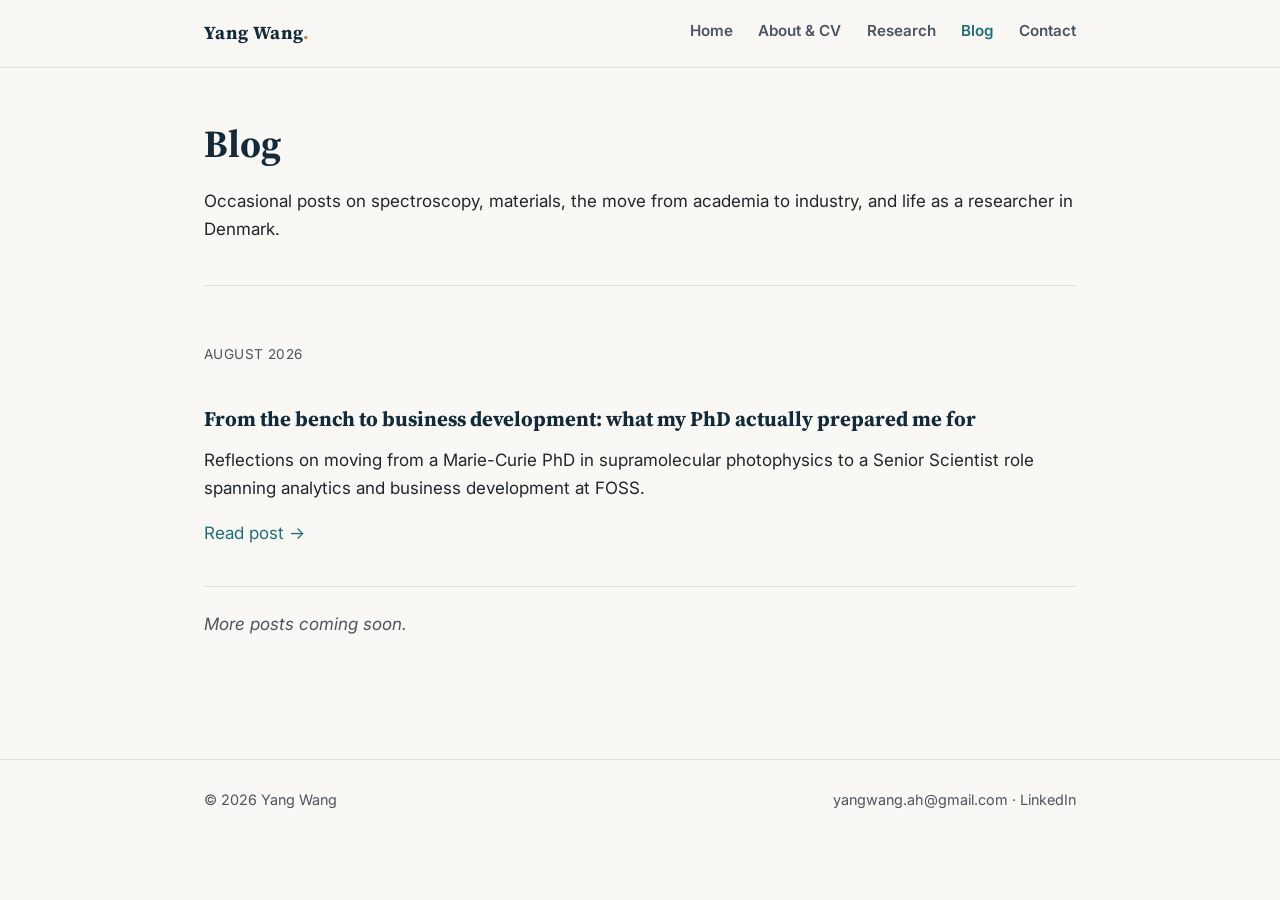
==== blog/index.html @ e65de734 "Add files via upload" ====
<!DOCTYPE html>
<html lang="en">
<head>
<meta charset="UTF-8">
<meta name="viewport" content="width=device-width, initial-scale=1.0">
<title>Blog — Yang Wang</title>
<link rel="preconnect" href="https://fonts.googleapis.com">
<link href="https://fonts.googleapis.com/css2?family=Inter:wght@400;500;600;700&family=Source+Serif+4:opsz,wght@8..60,600;8..60,700&display=swap" rel="stylesheet">
<link rel="stylesheet" href="../assets/style.css">
</head>
<body>

<header class="site-header">
  <div class="nav-inner">
    <a class="brand" href="../index.html">Yang Wang<span>.</span></a>
    <nav class="primary-nav">
      <ul>
        <li><a href="../index.html">Home</a></li>
        <li><a href="../about.html">About &amp; CV</a></li>
        <li><a href="../research.html">Research</a></li>
        <li><a href="index.html" class="active">Blog</a></li>
        <li><a href="../index.html#contact">Contact</a></li>
      </ul>
    </nav>
  </div>
</header>

<main>
  <div class="container">
    <section>
      <h1>Blog</h1>
      <p>Occasional posts on spectroscopy, materials, the move from academia to industry, and life as a researcher in Denmark.</p>
    </section>

    <hr class="rule">

    <section>

      
<div class="post-preview">
        <div class="post-date">August 2026</div>
        <h2 class="post-title"><a href="from-academia-to-industry.html">From the bench to business development: what my PhD actually prepared me for</a></h2>
        <p>Reflections on moving from a Marie-Curie PhD in supramolecular photophysics to a Senior Scientist role spanning analytics and business development at FOSS.</p>
        <p><a href="from-academia-to-industry.html">Read post →</a></p>
      </div>

      <div class="post-preview">
        <p style="color:var(--ink-soft);font-style:italic;">More posts coming soon.</p>
      </div>
    </section>
  </div>
</main>

<footer class="site-footer">
  <div class="container">
    <span>© <span id="year"></span> Yang Wang</span>
    <span><a href="mailto:yangwang.ah@gmail.com">yangwang.ah@gmail.com</a> · <a href="https://www.linkedin.com/in/yangwang-yw" target="_blank" rel="noopener">LinkedIn</a></span>
  </div>
</footer>

<script>document.getElementById('year').textContent = new Date().getFullYear();</script>
</body>
</html>
---- assets/style.css ----
/* ---------- Base / tokens ---------- */
:root{
  --navy:#132a3a;
  --navy-light:#1d3f57;
  --teal:#1f6f78;
  --amber:#c9822f;
  --paper:#faf8f4;
  --paper-dim:#f1eee6;
  --ink:#20262b;
  --ink-soft:#4b5560;
  --line:#e1ddd2;
  --maxw:920px;
  --radius:10px;
  --serif: "Source Serif 4", Georgia, "Times New Roman", serif;
  --sans: "Inter", -apple-system, BlinkMacSystemFont, "Segoe UI", Roboto, Helvetica, Arial, sans-serif;
}

*{box-sizing:border-box;}
html{scroll-behavior:smooth;}
body{
  margin:0;
  background:var(--paper);
  color:var(--ink);
  font-family:var(--sans);
  line-height:1.65;
  font-size:17px;
}
img{max-width:100%;display:block;}
a{color:var(--teal);text-decoration:none;}
a:hover{text-decoration:underline;}
h1,h2,h3,h4{font-family:var(--serif);line-height:1.25;color:var(--navy);margin:0 0 .5em;}
h1{font-size:2.4rem;}
h2{font-size:1.6rem;margin-top:2.2rem;}
h3{font-size:1.15rem;margin-top:1.6rem;}
p{margin:0 0 1em;}
ul{margin:0 0 1em;padding-left:1.2em;}
li{margin-bottom:.4em;}
.container{max-width:var(--maxw);margin:0 auto;padding:0 24px;}
.tag{display:inline-block;background:var(--paper-dim);border:1px solid var(--line);color:var(--ink-soft);
  font-size:.78rem;padding:.25em .7em;border-radius:999px;margin:0 .35em .5em 0;}
hr.rule{border:none;border-top:1px solid var(--line);margin:2.2rem 0;}

/* ---------- Header / nav ---------- */
header.site-header{
  border-bottom:1px solid var(--line);
  background:var(--paper);
  position:sticky;top:0;z-index:20;
}
.nav-inner{
  max-width:var(--maxw);margin:0 auto;padding:16px 24px;
  display:flex;align-items:center;justify-content:space-between;
}
.brand{font-family:var(--serif);font-weight:700;font-size:1.15rem;color:var(--navy);letter-spacing:.02em;}
.brand span{color:var(--amber);}
nav.primary-nav ul{
  display:flex;gap:1.6rem;list-style:none;padding:0;margin:0;
}
nav.primary-nav a{
  color:var(--ink-soft);font-weight:600;font-size:.95rem;
}
nav.primary-nav a.active,nav.primary-nav a:hover{color:var(--teal);text-decoration:none;}
.nav-toggle{display:none;}

@media (max-width:640px){
  nav.primary-nav ul{gap:1rem;flex-wrap:wrap;justify-content:flex-end;}
}

/* ---------- Hero ---------- */
.hero{
  background:linear-gradient(135deg,var(--navy) 0%,var(--navy-light) 60%,var(--teal) 100%);
  color:#f3f1ea;
  padding:64px 0 56px;
}
.hero .container{display:flex;gap:40px;align-items:center;flex-wrap:wrap;}
.hero-text{flex:1 1 340px;}
.hero h1{color:#fff;margin-bottom:.3em;}
.hero .role{font-size:1.05rem;color:#d7e6df;font-weight:600;margin-bottom:1em;}
.hero p.lede{color:#dfe6e2;max-width:520px;}
.hero-photo{
  flex:0 0 160px;width:160px;height:160px;border-radius:50%;
  background:var(--paper-dim);border:4px solid rgba(255,255,255,.25);
  display:flex;align-items:center;justify-content:center;
  color:var(--navy);font-family:var(--serif);font-size:2.6rem;font-weight:700;
  overflow:hidden;
}
.cta-row{margin-top:1.6rem;display:flex;gap:.8rem;flex-wrap:wrap;}
.btn{
  display:inline-block;padding:.6em 1.3em;border-radius:8px;font-weight:600;font-size:.92rem;
  border:1px solid transparent;
}
.btn-primary{background:var(--amber);color:#241505;}
.btn-primary:hover{background:#d9924a;text-decoration:none;}
.btn-outline{border-color:rgba(255,255,255,.5);color:#fff;}
.btn-outline:hover{background:rgba(255,255,255,.12);text-decoration:none;}

/* ---------- Sections ---------- */
main{padding:52px 0 40px;}
section{margin-bottom:2.6rem;}
.card{
  background:#fff;border:1px solid var(--line);border-radius:var(--radius);
  padding:1.4rem 1.6rem;margin-bottom:1.2rem;
}
.grid-3{display:grid;grid-template-columns:repeat(3,1fr);gap:1rem;}
.grid-2{display:grid;grid-template-columns:1fr 1fr;gap:1rem;}
@media (max-width:700px){.grid-3,.grid-2{grid-template-columns:1fr;}}

/* Timeline entries for CV / experience */
.entry{margin-bottom:1.4rem;padding-bottom:1.2rem;border-bottom:1px solid var(--line);}
.entry:last-child{border-bottom:none;}
.entry-head{display:flex;justify-content:space-between;gap:1rem;flex-wrap:wrap;align-items:baseline;}
.entry-title{font-weight:700;color:var(--navy);}
.entry-org{color:var(--ink-soft);font-style:italic;}
.entry-date{color:var(--teal);font-size:.85rem;font-weight:600;white-space:nowrap;}

/* Publications */
.pub-list{list-style:none;padding:0;}
.pub-list li{
  padding:.9rem 0;border-bottom:1px solid var(--line);
}
.pub-list li:last-child{border-bottom:none;}
.pub-num{color:var(--amber);font-weight:700;margin-right:.4em;}
.pub-venue{color:var(--ink-soft);font-size:.92rem;}

/* Skills bars */
.skill-row{display:flex;align-items:center;gap:.7rem;margin-bottom:.55rem;}
.skill-name{flex:0 0 140px;font-size:.92rem;color:var(--ink-soft);}
.skill-dots{display:flex;gap:4px;}
.dot{width:10px;height:10px;border-radius:50%;background:var(--line);}
.dot.filled{background:var(--teal);}

/* Blog */
.post-preview{padding:1.4rem 0;border-bottom:1px solid var(--line);}
.post-preview:last-child{border-bottom:none;}
.post-date{color:var(--ink-soft);font-size:.85rem;letter-spacing:.03em;text-transform:uppercase;}
.post-title a{color:var(--navy);font-family:var(--serif);font-size:1.3rem;}
article.post{max-width:700px;}
article.post .post-date{margin-bottom:.3rem;}
article.post h1{margin-bottom:.2em;}

/* Footer */
footer.site-footer{
  border-top:1px solid var(--line);padding:28px 0;color:var(--ink-soft);font-size:.9rem;
}
footer.site-footer .container{display:flex;justify-content:space-between;flex-wrap:wrap;gap:.6rem;}
footer.site-footer a{color:var(--ink-soft);}
footer.site-footer a:hover{color:var(--teal);}
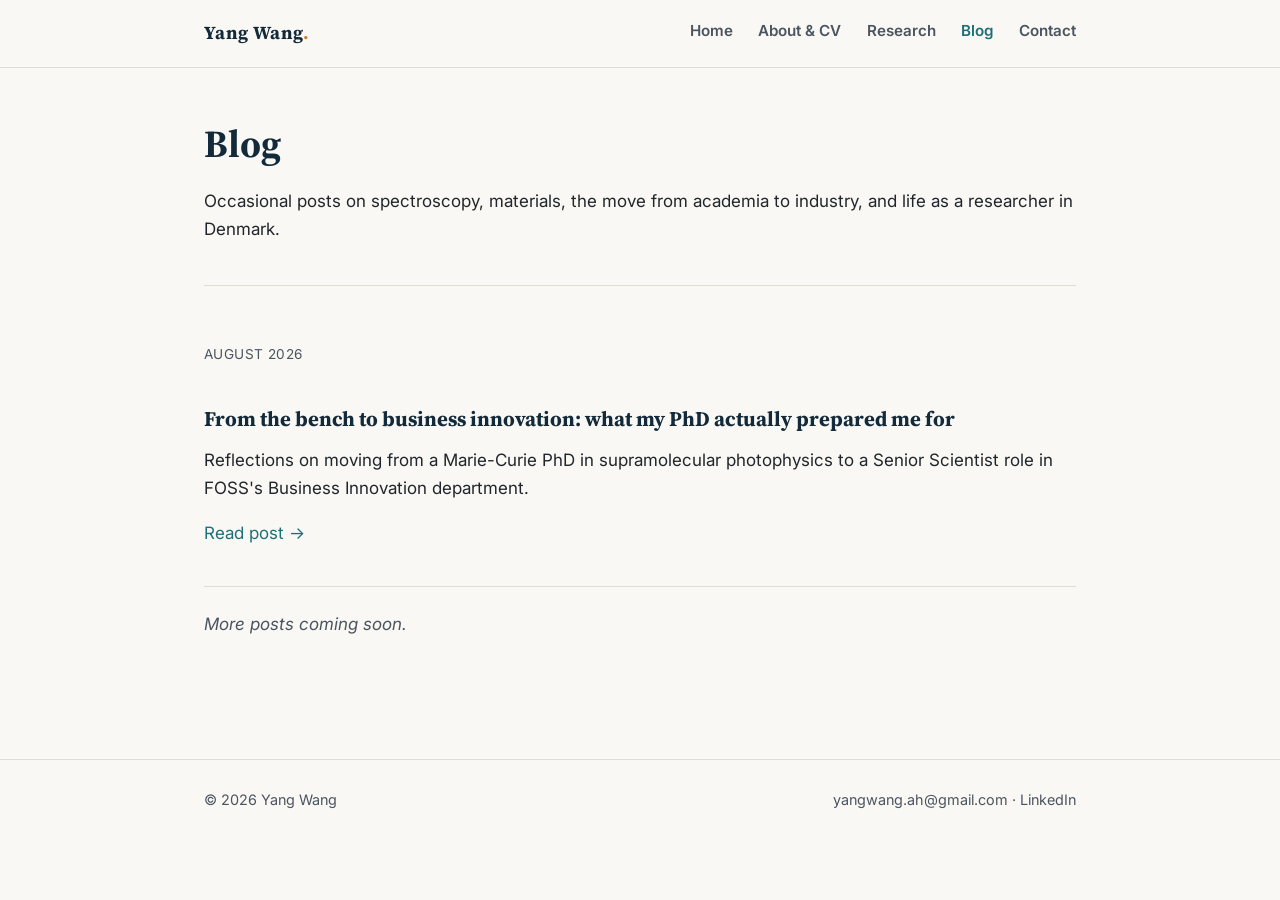
==== commit 068ba7f7: "Add files via upload" ====
--- a/blog/index.html
+++ b/blog/index.html
@@ -39,8 +39,8 @@
       
 <div class="post-preview">
         <div class="post-date">August 2026</div>
-        <h2 class="post-title"><a href="from-academia-to-industry.html">From the bench to business development: what my PhD actually prepared me for</a></h2>
-        <p>Reflections on moving from a Marie-Curie PhD in supramolecular photophysics to a Senior Scientist role spanning analytics and business development at FOSS.</p>
+        <h2 class="post-title"><a href="from-academia-to-industry.html">From the bench to business innovation: what my PhD actually prepared me for</a></h2>
+        <p>Reflections on moving from a Marie-Curie PhD in supramolecular photophysics to a Senior Scientist role in FOSS's Business Innovation department.</p>
         <p><a href="from-academia-to-industry.html">Read post →</a></p>
       </div>
 
--- a/assets/style.css
+++ b/assets/style.css
@@ -77,11 +77,9 @@
 .hero .role{font-size:1.05rem;color:#d7e6df;font-weight:600;margin-bottom:1em;}
 .hero p.lede{color:#dfe6e2;max-width:520px;}
 .hero-photo{
-  flex:0 0 160px;width:160px;height:160px;border-radius:50%;
+  flex:0 0 160px;width:160px;height:160px;border-radius:50%;object-fit:cover;
   background:var(--paper-dim);border:4px solid rgba(255,255,255,.25);
-  display:flex;align-items:center;justify-content:center;
-  color:var(--navy);font-family:var(--serif);font-size:2.6rem;font-weight:700;
-  overflow:hidden;
+  display:block;
 }
 .cta-row{margin-top:1.6rem;display:flex;gap:.8rem;flex-wrap:wrap;}
 .btn{
@@ -101,6 +99,15 @@
   padding:1.4rem 1.6rem;margin-bottom:1.2rem;
 }
 .grid-3{display:grid;grid-template-columns:repeat(3,1fr);gap:1rem;}
+.card-list{list-style:none;padding:0;margin:.7rem 0 1rem;}
+.card-list li{
+  position:relative;padding-left:1.1em;margin-bottom:.4em;
+  font-size:.92rem;color:var(--ink-soft);
+}
+.card-list li::before{
+  content:'';position:absolute;left:0;top:.5em;width:6px;height:6px;border-radius:50%;
+  background:var(--amber);
+}
 .grid-2{display:grid;grid-template-columns:1fr 1fr;gap:1rem;}
 @media (max-width:700px){.grid-3,.grid-2{grid-template-columns:1fr;}}
 
@@ -144,3 +151,164 @@
 footer.site-footer .container{display:flex;justify-content:space-between;flex-wrap:wrap;gap:.6rem;}
 footer.site-footer a{color:var(--ink-soft);}
 footer.site-footer a:hover{color:var(--teal);}
+
+/* ---------- Research page: topic blocks, figures, thesis box ---------- */
+.topic-block{margin-bottom:2.2rem;}
+.topic-block h3{display:flex;align-items:center;gap:.5em;}
+.topic-kicker{
+  display:inline-block;font-size:.72rem;letter-spacing:.06em;text-transform:uppercase;
+  color:var(--teal);font-weight:700;margin-bottom:.3em;
+}
+.fig{margin:1.1rem 0;}
+.fig img{
+  width:100%;border:1px solid var(--line);border-radius:var(--radius);background:#fff;
+  padding:10px;
+}
+.fig-caption{font-size:.85rem;color:var(--ink-soft);margin-top:.5em;line-height:1.5;}
+.fig-row{display:grid;grid-template-columns:1fr 1fr;gap:1.2rem;}
+@media (max-width:700px){.fig-row{grid-template-columns:1fr;}}
+
+/* topic text with small side figures */
+.topic-flex{display:flex;gap:1.6rem;align-items:flex-start;flex-wrap:wrap;margin-top:.8rem;}
+.topic-flex .topic-text{flex:1 1 300px;min-width:0;}
+.topic-flex .topic-figs{flex:0 0 210px;display:flex;flex-direction:column;gap:.9rem;}
+.topic-figs .fig-side img{
+  width:100%;border:1px solid var(--line);border-radius:8px;background:#fff;padding:6px;
+}
+.topic-figs .fig-caption{font-size:.76rem;margin-top:.4em;}
+@media (max-width:700px){
+  .topic-flex .topic-figs{flex:1 1 100%;flex-direction:row;flex-wrap:wrap;}
+  .topic-figs .fig-side{flex:1 1 140px;}
+}
+
+/* research domains overview */
+.domain-card h3{margin-top:0;}
+.domain-card p{color:var(--ink-soft);font-size:.95rem;margin-bottom:0;}
+
+.thesis-box{
+  display:flex;gap:1.4rem;align-items:center;background:#fff;border:1px solid var(--line);
+  border-radius:var(--radius);padding:1.3rem;margin:1.4rem 0;flex-wrap:wrap;
+}
+.thesis-box img{width:96px;border-radius:6px;border:1px solid var(--line);flex-shrink:0;}
+.thesis-box .thesis-info{flex:1 1 260px;}
+.thesis-box h4{margin:0 0 .3em;color:var(--navy);font-family:var(--serif);}
+
+.icon-illus{
+  display:flex;align-items:center;justify-content:center;
+  width:64px;height:64px;border-radius:50%;background:var(--paper-dim);
+  border:1px solid var(--line);flex-shrink:0;
+}
+.mini-topic{display:flex;gap:1rem;align-items:flex-start;margin-bottom:1.2rem;}
+.mini-topic .mini-text h4{margin:0 0 .3em;color:var(--navy);}
+.mini-topic .mini-text p{margin:0;color:var(--ink-soft);font-size:.95rem;}
+
+/* ---------- Career trajectory (About page) — timeline with year markers ---------- */
+.traj-legend{display:flex;gap:1.4rem;flex-wrap:wrap;font-size:.85rem;color:var(--ink-soft);margin:.6rem 0 1.4rem;}
+.dot-legend{display:inline-block;width:10px;height:10px;border-radius:50%;margin-right:.45em;vertical-align:middle;}
+.dot-legend.edu{background:var(--navy);}
+.dot-legend.industry{background:var(--amber);}
+
+.dual-timeline{position:relative;margin:0 0 1rem;}
+
+/* --- Segment A: dual column, centered spine (education years) --- */
+.tl-segment-dual{position:relative;}
+.tl-segment-dual::before{
+  content:'';position:absolute;left:50%;top:6px;bottom:6px;width:2px;
+  background:var(--line);transform:translateX(-50%);
+}
+.tl-row{
+  position:relative;display:grid;grid-template-columns:1fr 30px 1fr;
+  align-items:start;margin-bottom:1.3rem;
+}
+.tl-node-col{grid-column:2;display:flex;flex-direction:column;align-items:center;position:relative;z-index:2;}
+.tl-node{
+  width:14px;height:14px;border-radius:50%;background:var(--teal);
+  margin-top:8px;border:3px solid var(--paper);
+}
+.tl-year{font-size:.68rem;color:var(--ink-soft);font-weight:700;margin-top:3px;white-space:nowrap;}
+.tl-side{min-width:0;}
+.tl-left{grid-column:1;padding-right:22px;}
+.tl-right{grid-column:3;padding-left:22px;}
+
+/* elbow connector from box toward the central spine */
+.tl-left .tl-item::before{
+  content:'';position:absolute;top:16px;right:-22px;width:22px;height:16px;
+  border-top:2px solid var(--line);border-right:2px solid var(--line);
+  border-top-right-radius:12px;
+}
+.tl-right .tl-item::before{
+  content:'';position:absolute;top:16px;left:-22px;width:22px;height:16px;
+  border-top:2px solid var(--line);border-left:2px solid var(--line);
+  border-top-left-radius:12px;
+}
+
+/* --- Curve: spine bends from center to left as education ends --- */
+.tl-curve{position:relative;height:64px;margin:-.2rem 0 .2rem;}
+.tl-curve svg{width:100%;height:100%;display:block;overflow:visible;}
+.tl-curve path{fill:none;stroke:var(--line);stroke-width:2;}
+.tl-curve-label{
+  position:absolute;left:calc(8% + 14px);top:50%;transform:translateY(-50%);
+  font-size:.75rem;color:var(--ink-soft);font-style:italic;white-space:nowrap;
+}
+
+/* --- Segment B: single column, left spine (career-only years) --- */
+.tl-segment-single{position:relative;padding-top:.2rem;}
+.tl-segment-single::before{
+  content:'';position:absolute;left:8%;top:0;bottom:6px;width:2px;background:var(--line);
+}
+.tl-row-single{position:relative;padding-left:calc(8% + 22px);margin-bottom:1.2rem;min-height:14px;}
+.tl-node-s{
+  position:absolute;left:8%;top:16px;width:14px;height:14px;border-radius:50%;
+  background:var(--amber);border:3px solid var(--paper);transform:translateX(-50%);z-index:2;
+}
+.tl-year-s{
+  position:absolute;left:8%;top:-4px;transform:translateX(-50%);
+  font-size:.68rem;font-weight:700;color:var(--ink-soft);white-space:nowrap;
+  background:var(--paper);padding:0 4px;
+}
+.tl-row-single::after{
+  content:'';position:absolute;left:8%;top:22px;width:calc(22px);height:2px;background:var(--line);
+}
+
+/* --- Shared item / box styling --- */
+.tl-item{position:relative;border:none;}
+.tl-item summary{
+  list-style:none;cursor:pointer;display:flex;flex-direction:column;gap:.15rem;
+  padding:.7rem .9rem;background:#fff;border-radius:8px;
+  border:1px solid var(--line);border-left:4px solid var(--teal);
+}
+.tl-item.edu summary{border-left-color:var(--navy);}
+.tl-item.industry summary{border-left-color:var(--amber);}
+.tl-item summary::-webkit-details-marker{display:none;}
+.tl-item[open] summary{border-bottom-left-radius:0;border-bottom-right-radius:0;}
+.tl-item .traj-body{
+  background:#fff;border:1px solid var(--line);border-top:none;border-radius:0 0 8px 8px;
+  padding:.8rem 1rem .2rem;
+}
+
+.traj-title{font-weight:700;color:var(--navy);display:block;}
+.traj-org{color:var(--ink-soft);font-style:italic;font-size:.85rem;display:block;}
+.traj-date-row{display:flex;align-items:center;gap:.5rem;margin-top:.1rem;}
+.traj-date{color:var(--teal);font-size:.78rem;font-weight:600;white-space:nowrap;}
+.dur-bar{display:inline-block;height:5px;min-width:6px;border-radius:3px;background:var(--line);}
+.tl-item.edu .dur-bar{background:var(--navy);opacity:.5;}
+.tl-item.industry .dur-bar{background:var(--amber);opacity:.6;}
+.dur-bar.ongoing{background-image:repeating-linear-gradient(90deg,currentColor 0 4px,transparent 4px 7px);opacity:.7;}
+.traj-body p,.traj-body ul{color:var(--ink-soft);font-size:.92rem;}
+
+@media (max-width:680px){
+  .tl-segment-dual::before{left:7px;}
+  .tl-row{grid-template-columns:1fr;margin-bottom:.8rem;}
+  .tl-node-col{display:none;}
+  .tl-left,.tl-right{grid-column:1;padding-left:20px;padding-right:0;}
+  .tl-left:empty,.tl-right:empty{display:none;}
+  .tl-left .tl-item::before,.tl-right .tl-item::before{display:none;}
+
+  .tl-curve{display:none;}
+
+  .tl-segment-single::before{left:7px;}
+  .tl-row-single{padding-left:26px;}
+  .tl-node-s{left:7px;}
+  .tl-year-s{left:7px;}
+  .tl-row-single::after{left:7px;width:14px;}
+}
